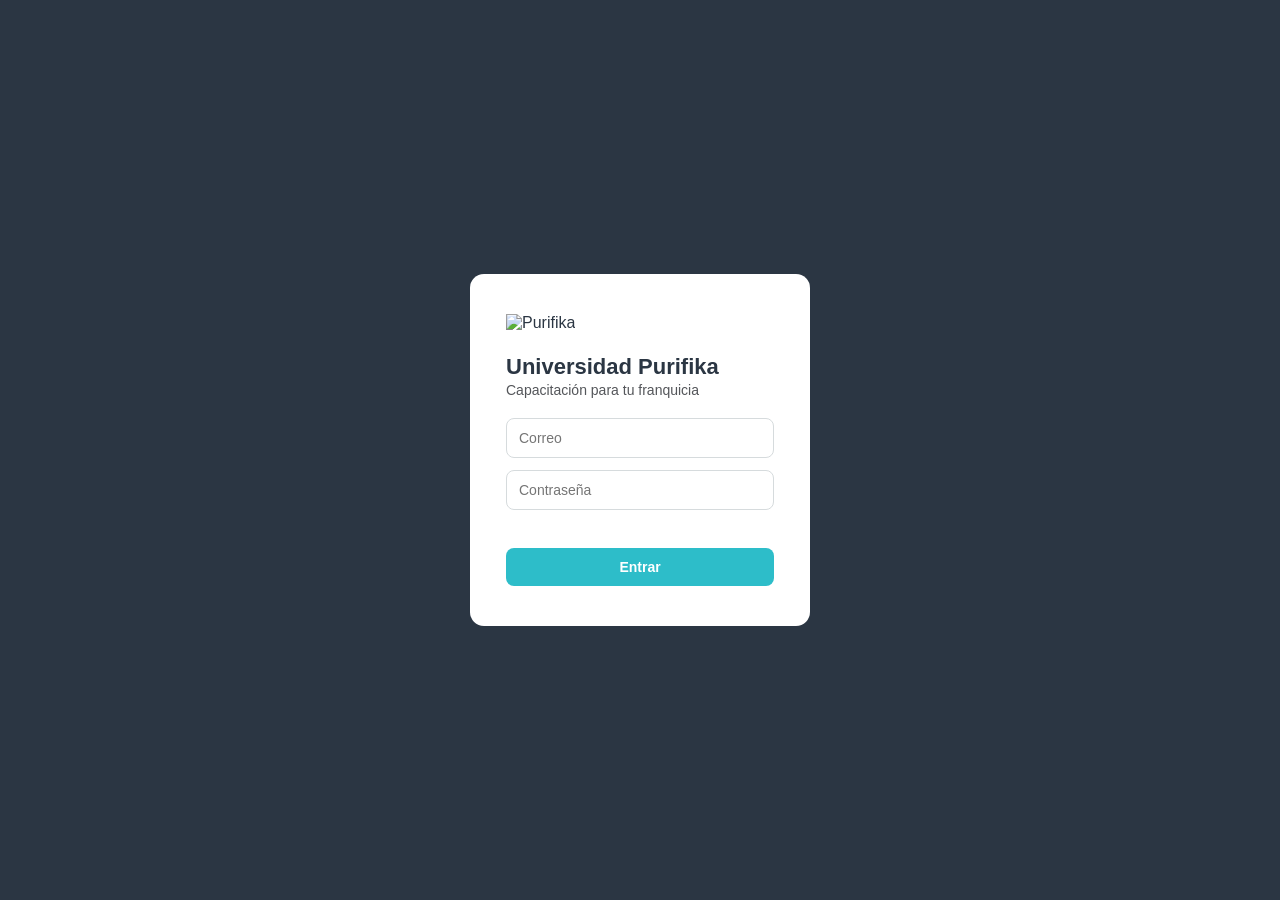
==== index.html @ 33c3fd97 "Agregar frontend (login, dashboard, player, admin, certificados)" ====
<!DOCTYPE html>
<html lang="es">
<head>
<meta charset="UTF-8">
<meta name="viewport" content="width=device-width, initial-scale=1.0">
<title>Universidad Purifika</title>
<meta http-equiv="Content-Security-Policy" content="default-src 'self'; script-src 'self'; style-src 'self' 'unsafe-inline' https://fonts.googleapis.com; font-src https://fonts.gstatic.com; img-src 'self' data:; connect-src 'self' https://script.google.com https://script.googleusercontent.com; frame-src https://drive.google.com;">
<meta http-equiv="X-Content-Type-Options" content="nosniff">
<meta name="referrer" content="strict-origin-when-cross-origin">
<link rel="preconnect" href="https://fonts.googleapis.com">
<link href="https://fonts.googleapis.com/css2?family=Poppins:wght@400;500;600;700&family=Open+Sans:wght@400;500&display=swap" rel="stylesheet">
<link rel="stylesheet" href="styles.css">
</head>
<body>
<div class="login-wrap">
  <form class="login-card" id="loginForm">
    <img class="logo" src="assets/logo-purifika-navy.png" alt="Purifika" onerror="this.style.display='none'">
    <h1 style="margin-bottom:2px;">Universidad Purifika</h1>
    <p class="subtitle" style="margin-bottom:20px;">Capacitación para tu franquicia</p>
    <input type="email" id="correo" placeholder="Correo" required autocomplete="username">
    <input type="password" id="password" placeholder="Contraseña" required autocomplete="current-password">
    <div class="error" id="loginError"></div>
    <button class="btn" type="submit" style="width:100%;">Entrar</button>
  </form>
</div>
<script src="config.js"></script>
<script src="api.js"></script>
<script>
document.getElementById('loginForm').addEventListener('submit', async function(e) {
  e.preventDefault();
  const errEl = document.getElementById('loginError');
  errEl.textContent = '';
  const correo = document.getElementById('correo').value.trim();
  const password = document.getElementById('password').value;
  try {
    const res = await api('login', { correo, password });
    if (res.error) { errEl.textContent = res.error; return; }
    // Token en sessionStorage, nunca localStorage (checklist de seguridad)
    sessionStorage.setItem('pu_token', res.token);
    sessionStorage.setItem('pu_usuario', JSON.stringify(res.usuario));
    window.location.href = (res.usuario.Rol === 'admin') ? 'admin.html' : 'dashboard.html';
  } catch (err) {
    errEl.textContent = 'No se pudo conectar. Intenta de nuevo.';
  }
});
</script>
</body>
</html>
---- styles.css ----
:root {
  --navy: #2B3643;
  --cyan: #2DBDC9;
  --mint: #B3FFE4;
  --charcoal: #54565A;
  --white: #FFFFFF;
  --bg: #F5F7F8;
  --danger: #D64550;
  --radius: 10px;
  --font: 'Poppins', 'Open Sans', -apple-system, sans-serif;
}

* { box-sizing: border-box; }
body {
  margin: 0;
  font-family: var(--font);
  background: var(--bg);
  color: var(--navy);
}

/* ---------- Layout shell ---------- */
.topbar {
  background: var(--navy);
  color: var(--white);
  height: 64px;
  display: flex;
  align-items: center;
  justify-content: space-between;
  padding: 0 24px;
}
.topbar .brand { display: flex; align-items: center; gap: 10px; font-weight: 600; letter-spacing: 0.2px; }
.topbar .brand img { height: 26px; }
.topbar .user-chip { font-size: 14px; opacity: 0.85; display: flex; align-items: center; gap: 12px; }
.topbar button.link {
  background: none; border: none; color: var(--mint); cursor: pointer; font-size: 14px; font-family: var(--font);
}

.shell { display: flex; min-height: calc(100vh - 64px); }
.sidebar {
  width: 240px;
  background: linear-gradient(180deg, var(--cyan), #229BA5);
  color: var(--white);
  padding: 20px 0;
  flex-shrink: 0;
}
.sidebar a {
  display: block;
  padding: 12px 24px;
  color: var(--white);
  text-decoration: none;
  font-size: 14px;
  opacity: 0.85;
  border-left: 3px solid transparent;
}
.sidebar a.active, .sidebar a:hover { opacity: 1; border-left-color: var(--white); background: rgba(255,255,255,0.08); }

.content { flex: 1; padding: 32px; max-width: 980px; }

/* ---------- Cards ---------- */
.panel {
  background: var(--white);
  border-radius: var(--radius);
  padding: 24px;
  margin-bottom: 20px;
  box-shadow: 0 1px 3px rgba(43,54,67,0.08);
}

h1 { font-size: 22px; font-weight: 600; margin: 0 0 4px; }
h2 { font-size: 17px; font-weight: 600; margin: 0 0 12px; }
p.subtitle { color: var(--charcoal); font-size: 14px; margin: 0 0 24px; }

/* ---------- Course / video list ---------- */
.curso-block { margin-bottom: 28px; }
.curso-header { display: flex; align-items: baseline; justify-content: space-between; margin-bottom: 10px; }
.curso-header .tag {
  font-size: 11px; padding: 3px 8px; border-radius: 20px; background: var(--mint); color: var(--navy); font-weight: 600;
}
.curso-header .tag.filtrado { background: #FFE1B3; }

.video-row {
  display: flex; align-items: center; gap: 14px;
  padding: 12px 14px; border-radius: 8px; margin-bottom: 6px;
  border: 1px solid #E7EBED;
}
.video-row.completado { border-color: var(--cyan); background: #F1FCFC; }
.video-row.bloqueado { opacity: 0.5; }
.video-row .num { width: 26px; height: 26px; border-radius: 50%; background: var(--navy); color: var(--white); font-size: 12px; display: flex; align-items: center; justify-content: center; flex-shrink: 0; }
.video-row.completado .num { background: var(--cyan); }
.video-row .info { flex: 1; }
.video-row .titulo { font-size: 14px; font-weight: 500; }
.video-row .meta { font-size: 12px; color: var(--charcoal); }
.video-row a.btn-ver { font-size: 13px; color: var(--cyan); font-weight: 600; text-decoration: none; }
.video-row.bloqueado a.btn-ver { pointer-events: none; color: #B7BCC0; }

/* ---------- Buttons ---------- */
.btn {
  background: var(--cyan); color: var(--white); border: none; border-radius: 8px;
  padding: 11px 22px; font-size: 14px; font-weight: 600; cursor: pointer; font-family: var(--font);
}
.btn:hover { background: #229BA5; }
.btn.secondary { background: transparent; color: var(--navy); border: 1px solid #D6DBDD; }
.btn:disabled { background: #CFD4D6; cursor: not-allowed; }

/* ---------- Login ---------- */
.login-wrap { min-height: 100vh; display: flex; align-items: center; justify-content: center; background: var(--navy); }
.login-card { background: var(--white); border-radius: 14px; padding: 40px 36px; width: 340px; }
.login-card img.logo { height: 32px; margin-bottom: 22px; }
.login-card input {
  width: 100%; padding: 11px 12px; border: 1px solid #D6DBDD; border-radius: 8px; margin-bottom: 12px; font-family: var(--font); font-size: 14px;
}
.login-card .error { color: var(--danger); font-size: 13px; margin-bottom: 10px; min-height: 16px; }

/* ---------- Video player ---------- */
.player-wrap { max-width: 860px; }
.video-frame { position: relative; background: #000; border-radius: var(--radius); overflow: hidden; aspect-ratio: 16/9; }
.video-frame iframe { width: 100%; height: 100%; border: none; }
.checkpoint-msg {
  position: absolute; bottom: 20px; left: 20px; right: 20px;
  background: rgba(43,54,67,0.92); color: var(--white); padding: 14px 18px; border-radius: 8px; font-size: 14px;
  display: none;
}
.checkpoint-msg.show { display: block; }

.examen { margin-top: 24px; }
.pregunta { margin-bottom: 18px; }
.pregunta p { font-weight: 500; margin-bottom: 8px; }
.opcion { display: block; padding: 10px 12px; border: 1px solid #D6DBDD; border-radius: 8px; margin-bottom: 6px; cursor: pointer; font-size: 14px; }
.opcion input { margin-right: 8px; }
.opcion.correcta { border-color: var(--cyan); background: #F1FCFC; }
.opcion.incorrecta { border-color: var(--danger); background: #FDEEEF; }

/* ---------- Accordion (admin filters) ---------- */
.accordion-item { border: 1px solid #E7EBED; border-radius: 8px; margin-bottom: 8px; overflow: hidden; }
.accordion-header {
  display: flex; justify-content: space-between; align-items: center;
  padding: 13px 16px; cursor: pointer; background: var(--white); font-size: 14px; font-weight: 500;
}
.accordion-header:after { content: '＋'; color: var(--cyan); font-size: 16px; }
.accordion-item.open .accordion-header:after { content: '－'; }
.accordion-body { max-height: 0; overflow: hidden; transition: max-height 0.25s ease; background: #FBFCFC; }
.accordion-item.open .accordion-body { max-height: 600px; padding: 14px 16px; }

/* ---------- Stat cards ---------- */
.stat-grid { display: grid; grid-template-columns: repeat(auto-fit, minmax(180px, 1fr)); gap: 14px; margin-bottom: 24px; }
.stat-card { background: var(--white); border-radius: var(--radius); padding: 18px; box-shadow: 0 1px 3px rgba(43,54,67,0.08); }
.stat-card .num { font-size: 28px; font-weight: 700; color: var(--navy); }
.stat-card .label { font-size: 13px; color: var(--charcoal); margin-top: 2px; }

table.admin-table { width: 100%; border-collapse: collapse; font-size: 13px; }
table.admin-table th { text-align: left; padding: 10px 12px; color: var(--charcoal); font-weight: 600; border-bottom: 1px solid #E7EBED; }
table.admin-table td { padding: 10px 12px; border-bottom: 1px solid #F0F2F3; }
.badge { padding: 2px 8px; border-radius: 20px; font-size: 11px; font-weight: 600; }
.badge.ok { background: var(--mint); color: var(--navy); }
.badge.pend { background: #FFE1B3; color: var(--navy); }

@media (max-width: 720px) {
  .shell { flex-direction: column; }
  .sidebar { width: 100%; display: flex; overflow-x: auto; padding: 8px; }
  .sidebar a { padding: 10px 16px; white-space: nowrap; border-left: none; border-bottom: 3px solid transparent; }
  .sidebar a.active { border-bottom-color: var(--white); }
}
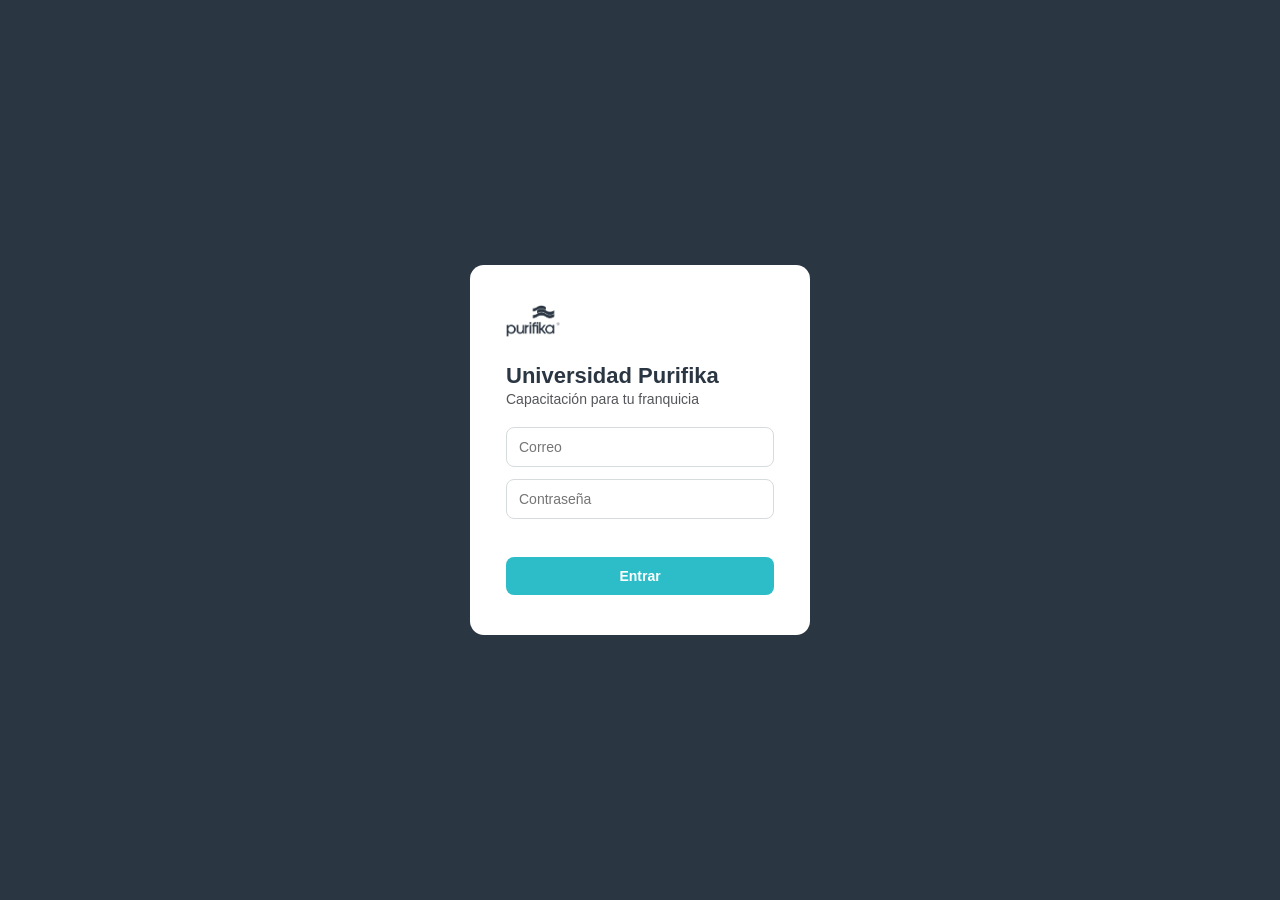
==== commit 1a35435c: "Fix: mover scripts inline a archivos externos (bloqueados por CSP script-src 'self')" ====
--- a/index.html
+++ b/index.html
@@ -25,24 +25,6 @@
 </div>
 <script src="config.js"></script>
 <script src="api.js"></script>
-<script>
-document.getElementById('loginForm').addEventListener('submit', async function(e) {
-  e.preventDefault();
-  const errEl = document.getElementById('loginError');
-  errEl.textContent = '';
-  const correo = document.getElementById('correo').value.trim();
-  const password = document.getElementById('password').value;
-  try {
-    const res = await api('login', { correo, password });
-    if (res.error) { errEl.textContent = res.error; return; }
-    // Token en sessionStorage, nunca localStorage (checklist de seguridad)
-    sessionStorage.setItem('pu_token', res.token);
-    sessionStorage.setItem('pu_usuario', JSON.stringify(res.usuario));
-    window.location.href = (res.usuario.Rol === 'admin') ? 'admin.html' : 'dashboard.html';
-  } catch (err) {
-    errEl.textContent = 'No se pudo conectar. Intenta de nuevo.';
-  }
-});
-</script>
+<script src="index.js"></script>
 </body>
 </html>
